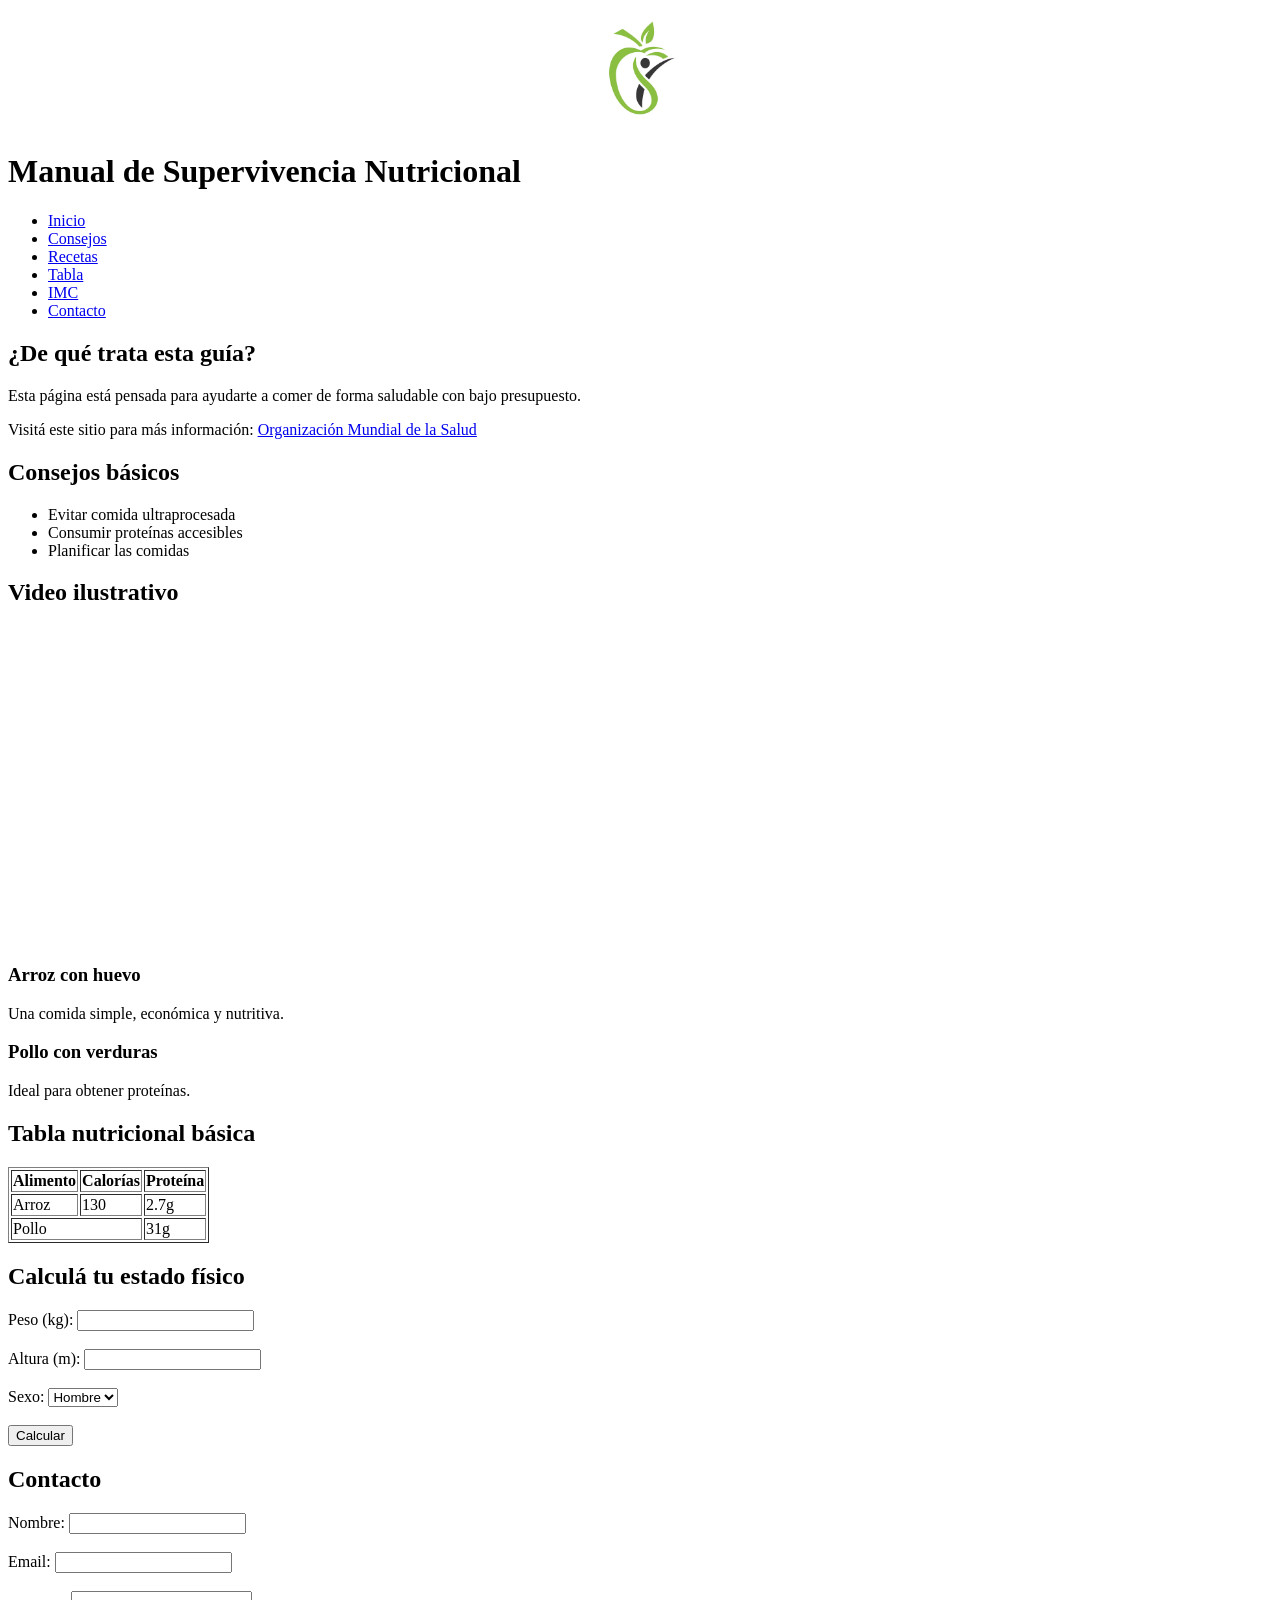
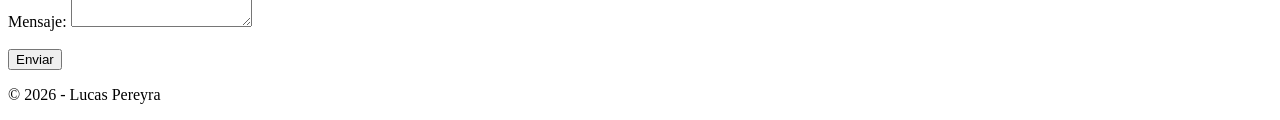
==== main.html @ ee297920 "feat: primer commit del proyecto" ====
<!DOCTYPE html>
<html lang="es">
<head>
  <meta charset="UTF-8">
  <title>Manual de Supervivencia Nutricional</title>

  <!-- Favicon -->
  <link rel="icon" href="favicon.png">
</head>

<body>

<header>

  <center>
    <img src="img/logo.jpg.avif" alt="Logo de alimentación saludable" width="120">
  </center>

  <h1>Manual de Supervivencia Nutricional</h1>

  <nav>
    <ul>
      <li><a href="#inicio">Inicio</a></li>
      <li><a href="#consejos">Consejos</a></li>
      <li><a href="#recetas">Recetas</a></li>
      <li><a href="#tabla">Tabla</a></li>
      <li><a href="#imc">IMC</a></li>
      <li><a href="#contacto">Contacto</a></li>
    </ul>
  </nav>

</header>

<main>

<section id="inicio">
  <h2>¿De qué trata esta guía?</h2>
  <p>Esta página está pensada para ayudarte a comer de forma saludable con bajo presupuesto.</p>

  <p>Visitá este sitio para más información:
    <a href="https://www.who.int/es" target="_blank">Organización Mundial de la Salud</a>
  </p>
</section>

<section id="consejos">
  <h2>Consejos básicos</h2>

  <ul>
    <li>Evitar comida ultraprocesada</li>
    <li>Consumir proteínas accesibles</li>
    <li>Planificar las comidas</li>
  </ul>
</section>

<section id="recetas">
  <h2>Video ilustrativo</h2>

  <iframe width="560" height="315"
    src="https://www.youtube.com/embed/RWBfr7IZ9cs"
    title="Video de nutrición"
    frameborder="0"
    allowfullscreen>
  </iframe>

  <article>
    <h3>Arroz con huevo</h3>
    <p>Una comida simple, económica y nutritiva.</p>
  </article>

  <article>
    <h3>Pollo con verduras</h3>
    <p>Ideal para obtener proteínas.</p>
  </article>

</section>

<section id="tabla">
  <h2>Tabla nutricional básica</h2>

  <table border="1">
    <tr>
      <th>Alimento</th>
      <th>Calorías</th>
      <th>Proteína</th>
    </tr>
    <tr>
      <td>Arroz</td>
      <td>130</td>
      <td>2.7g</td>
    </tr>
    <tr>
      <td colspan="2">Pollo</td>
      <td>31g</td>
    </tr>
  </table>

</section>

<section id="imc">
  <h2>Calculá tu estado físico</h2>

  <label>Peso (kg):</label>
  <input type="number" id="peso"><br><br>

  <label>Altura (m):</label>
  <input type="number" step="0.01" id="altura"><br><br>

  <label>Sexo:</label>
  <select id="sexo">
    <option value="hombre">Hombre</option>
    <option value="mujer">Mujer</option>
  </select><br><br>

  <button onclick="calcularIMC()">Calcular</button>

  <p id="resultado"></p>
</section>

<section id="contacto">
  <h2>Contacto</h2>

  <form>
    <label>Nombre:</label>
    <input type="text"><br><br>

    <label>Email:</label>
    <input type="email"><br><br>

    <label>Mensaje:</label>
    <textarea></textarea><br><br>

    <button type="submit">Enviar</button>
  </form>
</section>

</main>

<footer>
  <p>© 2026 - Lucas Pereyra</p>
</footer>

<script>
function calcularIMC() {
  let peso = parseFloat(document.getElementById("peso").value);
  let altura = parseFloat(document.getElementById("altura").value);
  let sexo = document.getElementById("sexo").value;

  if (isNaN(peso) || isNaN(altura) || altura === 0) {
    document.getElementById("resultado").innerText = "Ingresá valores válidos";
    return;
  }

  let imc = peso / (altura * altura);
  let resultado = "";

  if (imc < 18.5) {
    resultado = "Bajo peso";
  } else if (imc < 25) {
    resultado = "Peso normal";
  } else if (imc < 30) {
    resultado = "Sobrepeso";
  } else {
    resultado = "Obesidad";
  }

  document.getElementById("resultado").innerText =
    "Tu IMC es " + imc.toFixed(2) + " → " + resultado + " (" + sexo + ")";
}
</script>

</body>
</html>
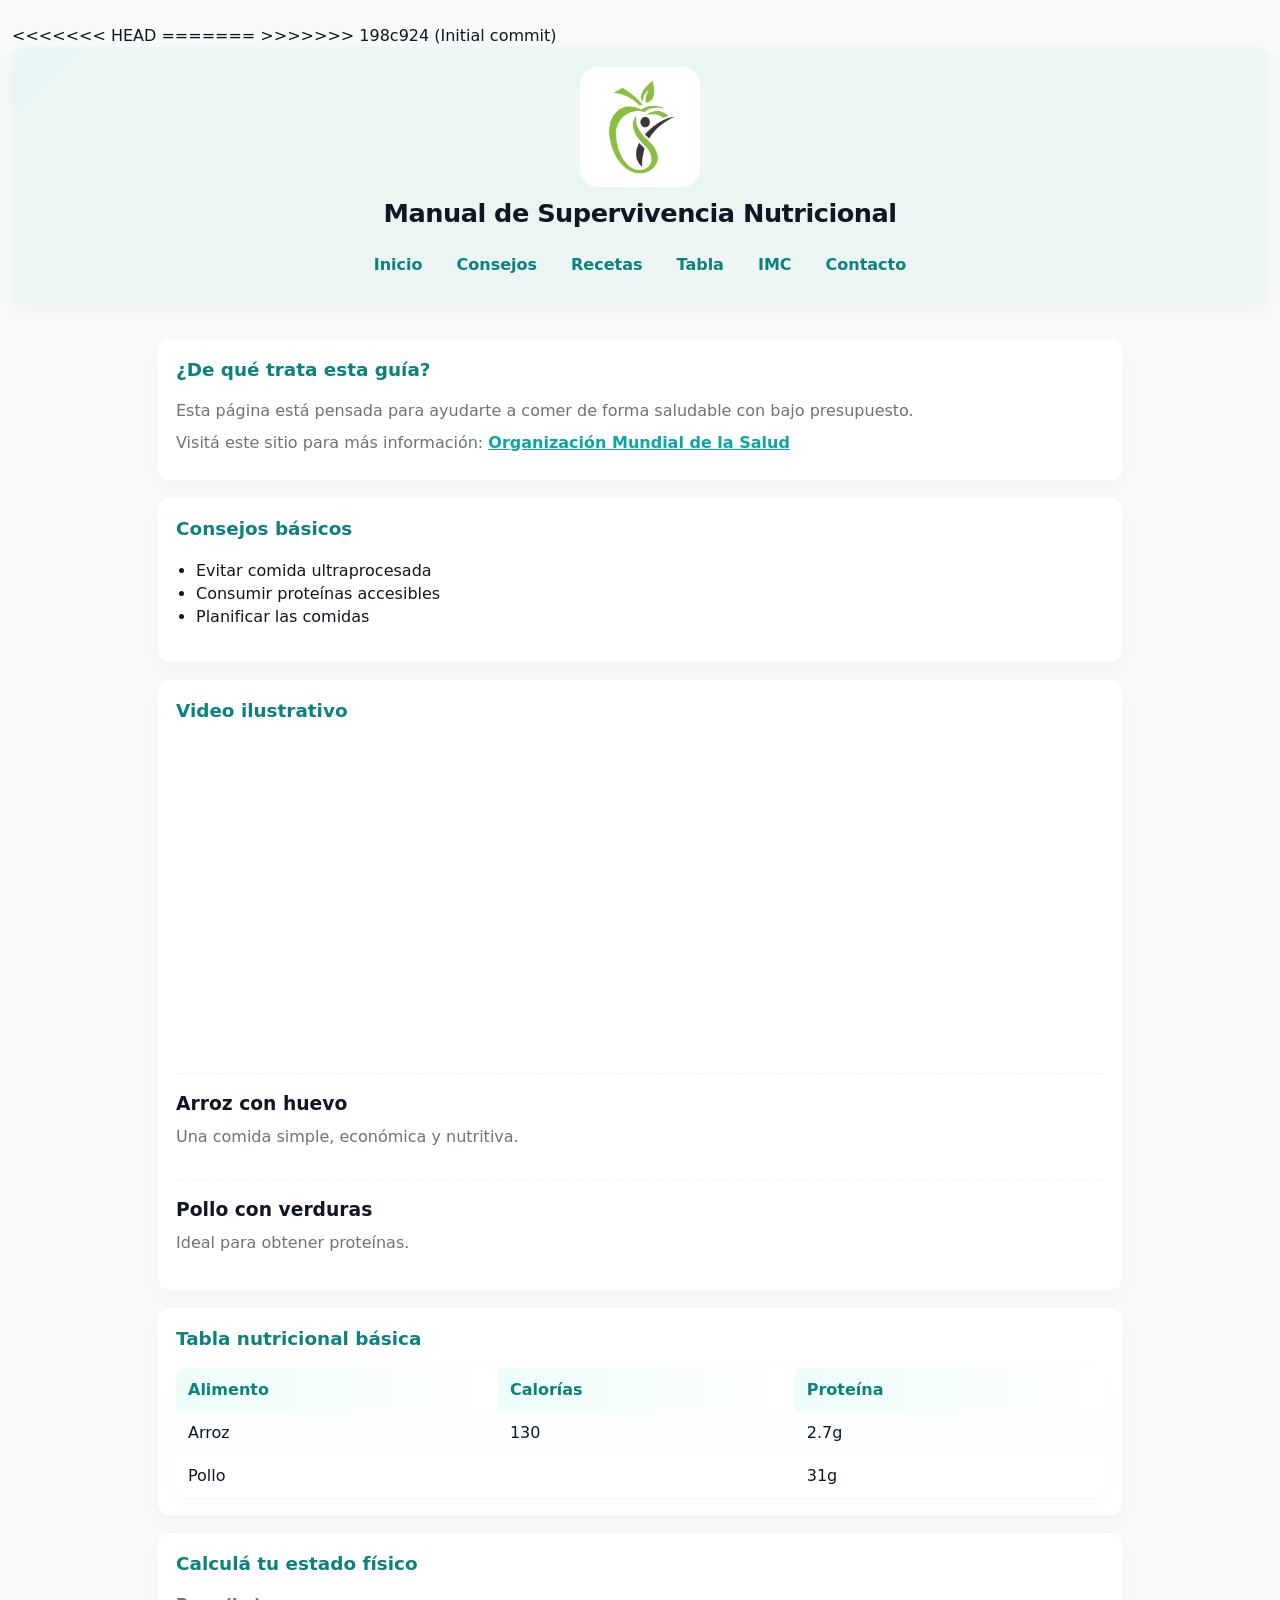
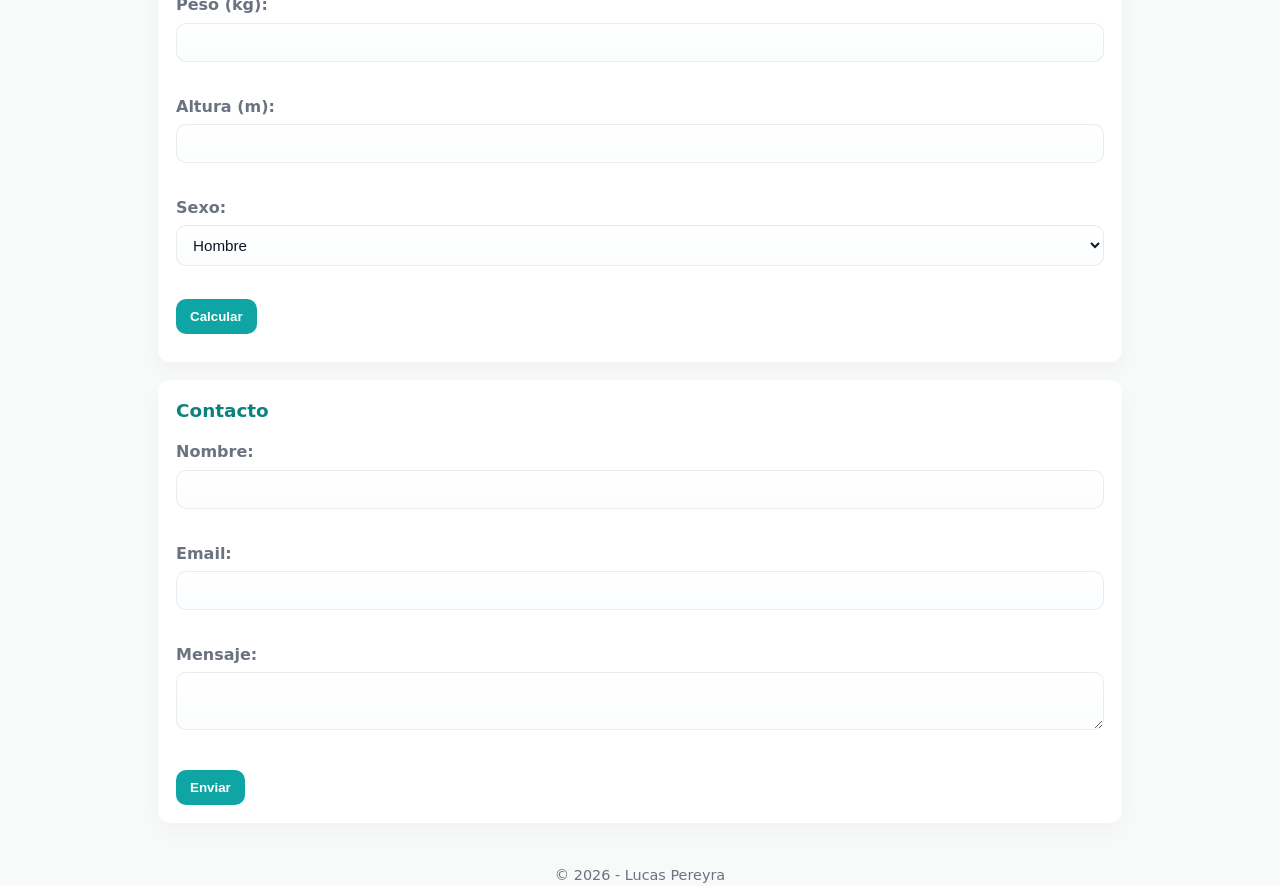
==== commit f89d6c2e: "Actualización del proyecto" ====
--- a/main.html
+++ b/main.html
@@ -6,6 +6,10 @@
 
   <!-- Favicon -->
   <link rel="icon" href="favicon.png">
+<<<<<<< HEAD
+=======
+  <link rel="stylesheet" href="style.css">
+>>>>>>> 198c924 (Initial commit)
 </head>
 
 <body>
--- a/style.css
+++ b/style.css
@@ -0,0 +1,111 @@
+/* style.css — Minimalist responsive styling for Manual de Supervivencia Nutricional */
+:root{
+  --bg:#f7faf9;
+  --card:#ffffff;
+  --text:#0f1724;
+  --muted:#6b7280;
+  --accent:#0ea5a4;
+  --accent-600:#0b827d;
+  --radius:12px;
+}
+
+/* Reset basics */
+*{box-sizing:border-box}
+html,body{height:100%}
+body{
+  margin:0;
+  font-family: Inter, system-ui, -apple-system, "Segoe UI", Roboto, "Helvetica Neue", Arial;
+  background:var(--bg);
+  color:var(--text);
+  -webkit-font-smoothing:antialiased;
+  -moz-osx-font-smoothing:grayscale;
+  line-height:1.45;
+  padding:24px 12px;
+}
+
+/* Layout */
+main{max-width:980px;margin:18px auto;padding:6px 8px}
+
+/* Header */
+header{
+  background: linear-gradient(135deg, rgba(14,165,164,0.06), rgba(11,130,125,0.04));
+  border-radius:var(--radius);
+  padding:20px 18px;
+  box-shadow: 0 6px 18px rgba(11,15,25,0.04);
+  text-align:center;
+}
+
+/* Ensure legacy <center> centers properly */
+center{display:block;text-align:center}
+header center img, header img{display:block;margin:0 auto 8px;border-radius:18px}
+header h1{margin:6px 0 12px;font-size:1.6rem;letter-spacing:-0.5px}
+
+/* Navigation */
+nav ul{display:flex;flex-wrap:wrap;gap:8px;justify-content:center;padding:0;margin:6px 0 0;list-style:none}
+nav ul li{margin:0}
+nav a{display:inline-block;padding:8px 12px;border-radius:999px;text-decoration:none;color:var(--accent-600);font-weight:600;border:1px solid transparent}
+nav a:hover, nav a:focus{background:rgba(14,165,164,0.08);border-color:rgba(14,165,164,0.12);outline:none}
+
+/* Sections as cards */
+section{background:var(--card);border-radius:12px;padding:18px;margin:18px 0;box-shadow:0 8px 20px rgba(11,15,25,0.03)}
+section h2{margin-top:0;color:var(--accent-600);font-size:1.15rem}
+p{color:var(--muted);margin:8px 0}
+
+/* Links */
+a{color:var(--accent);font-weight:600}
+a[target]{text-decoration:underline}
+
+/* Lists */
+ul{padding-left:1.25rem}
+
+/* Video responsive */
+.video-wrapper{position:relative;width:100%;padding-top:56.25%;}
+iframe{position:relative;width:100%;height:315px;border-radius:8px;border:0}
+
+/* Articles */
+article{padding:10px 0;border-top:1px dashed #f0f3f4;margin-top:12px}
+article h3{margin:6px 0 4px}
+
+/* Table styling */
+table{width:100%;border-collapse:collapse;background:linear-gradient(180deg, rgba(255,255,255,0.9), rgba(255,255,255,1));box-shadow:0 6px 18px rgba(11,15,25,0.03);border-radius:10px;overflow:hidden}
+th,td{padding:10px 12px;text-align:left;border-bottom:1px solid rgba(15,23,36,0.04)}
+th{background:linear-gradient(90deg, rgba(236,253,250,0.95), rgba(255,255,255,0.95));font-weight:700;color:var(--accent-600)}
+tr:nth-child(even) td{background:#fbfdfe}
+
+/* Forms and controls */
+label{display:block;color:var(--muted);font-weight:700;margin-bottom:6px}
+input[type="text"],input[type="email"],input[type="number"],select,textarea{
+  width:100%;padding:10px 12px;border-radius:10px;border:1px solid rgba(15,23,36,0.08);background:linear-gradient(180deg,#fff,#fbfdfe);margin-bottom:10px;font-size:0.95rem;color:var(--text)
+}
+input:focus,select:focus,textarea:focus{outline:2px solid rgba(14,165,164,0.12);border-color:rgba(14,165,164,0.18)}
+button{background:var(--accent);color:white;border:none;padding:10px 14px;border-radius:10px;font-weight:700;cursor:pointer}
+button:hover{background:var(--accent-600)}
+
+#resultado{margin-top:10px;font-weight:700;color:var(--accent-600)}
+
+footer{max-width:980px;margin:8px auto 0;text-align:center;color:var(--muted);font-size:0.9rem}
+
+/* Small screens */
+@media (max-width:640px){
+  body{padding:12px}
+  header h1{font-size:1.2rem}
+  nav ul{gap:6px}
+  section{padding:14px}
+  th,td{padding:8px}
+  iframe{height:200px}
+}
+
+@media (prefers-reduced-motion:reduce){*{transition:none!important;animation:none!important}}
+
+/* Helpers */
+.center{text-align:center}
+.muted{color:var(--muted)}
+
+/* Ensure legacy inline attributes don't break layout */
+img[width]{max-width:100%;height:auto}
+
+/* Strong selector to override UA table border */
+table[border], table[border] th, table[border] td{border:none}
+
+/* Provide spacing for the header nav when content is dense */
+header + main{margin-top:10px}
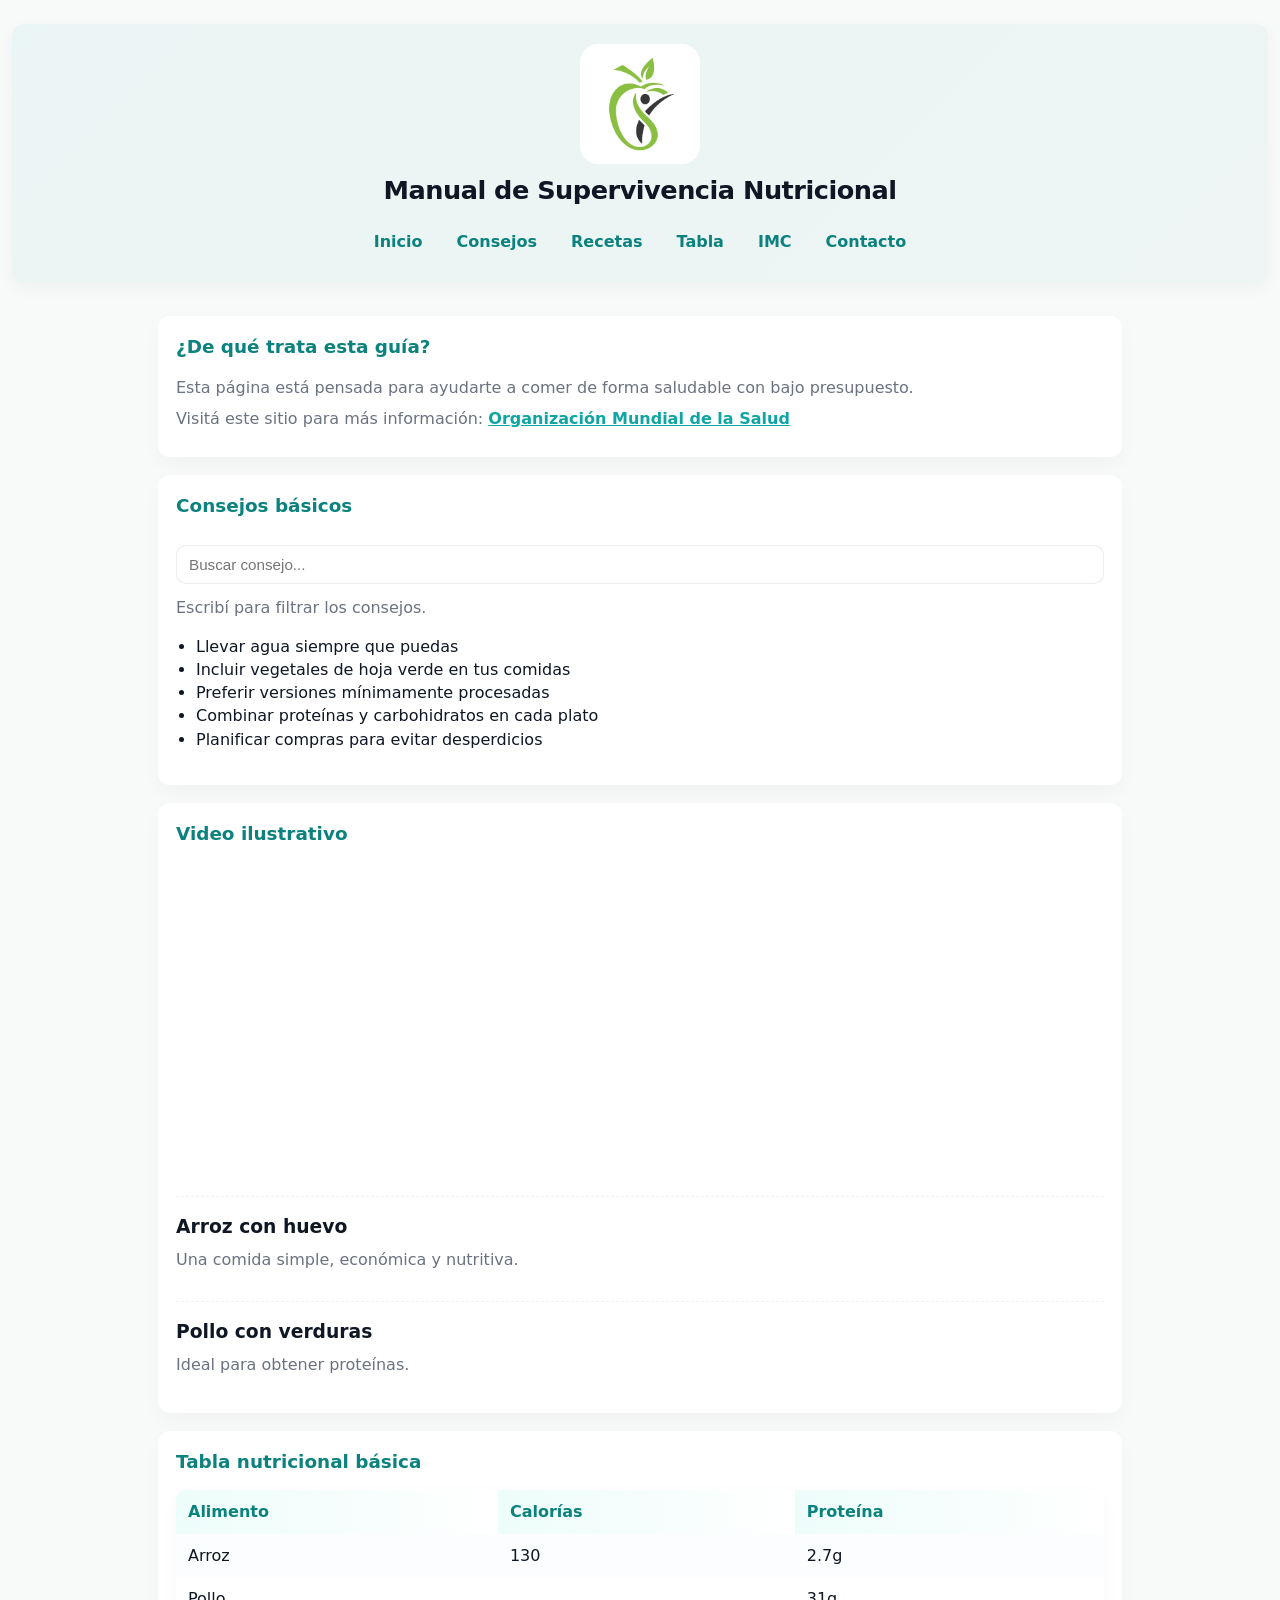
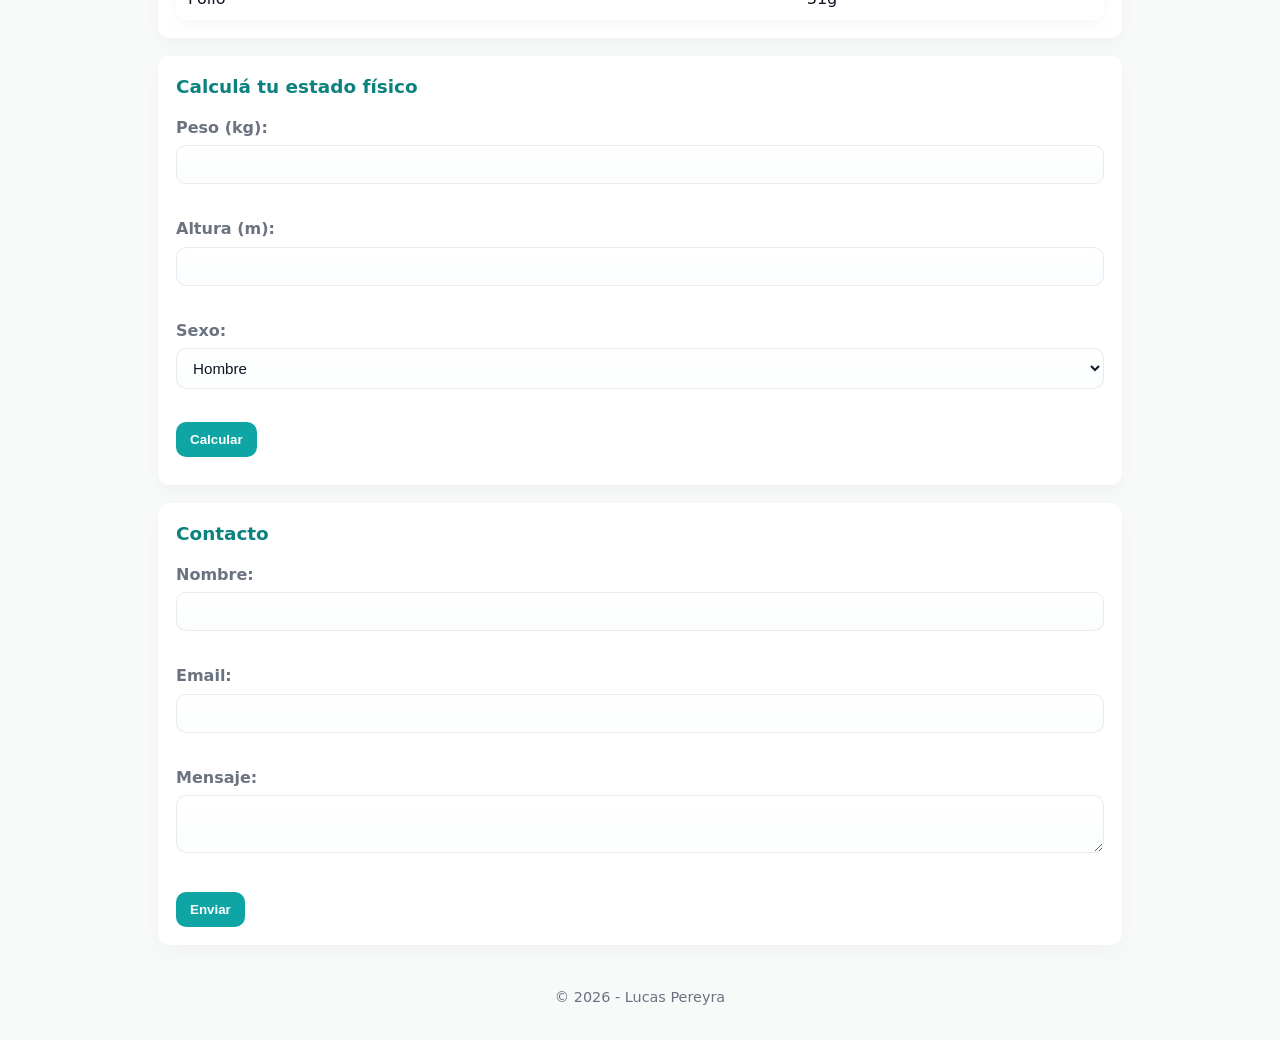
==== commit 34ed3f90: "feat: iniciar estructura básica del manual con HTML y CSS" ====
--- a/main.html
+++ b/main.html
@@ -6,10 +6,7 @@
 
   <!-- Favicon -->
   <link rel="icon" href="favicon.png">
-<<<<<<< HEAD
-=======
   <link rel="stylesheet" href="style.css">
->>>>>>> 198c924 (Initial commit)
 </head>
 
 <body>
@@ -49,11 +46,9 @@
 <section id="consejos">
   <h2>Consejos básicos</h2>
 
-  <ul>
-    <li>Evitar comida ultraprocesada</li>
-    <li>Consumir proteínas accesibles</li>
-    <li>Planificar las comidas</li>
-  </ul>
+  <input type="text" id="filtroConsejo" placeholder="Buscar consejo..." autocomplete="off">
+  <p id="consejo-feedback" class="muted">Escribí para filtrar los consejos.</p>
+  <ul id="consejos-list"></ul>
 </section>
 
 <section id="recetas">
@@ -109,13 +104,13 @@
   <label>Altura (m):</label>
   <input type="number" step="0.01" id="altura"><br><br>
 
-  <label>Sexo:</label>
-  <select id="sexo">
+  <label for="sexo">Sexo:</label>
+  <select id="sexo" name="sexo">
     <option value="hombre">Hombre</option>
     <option value="mujer">Mujer</option>
   </select><br><br>
 
-  <button onclick="calcularIMC()">Calcular</button>
+  <button type="button" id="btnCalcular">Calcular</button>
 
   <p id="resultado"></p>
 </section>
@@ -123,16 +118,17 @@
 <section id="contacto">
   <h2>Contacto</h2>
 
-  <form>
-    <label>Nombre:</label>
-    <input type="text"><br><br>
+  <form id="contact-form">
+    <label for="nombre">Nombre:</label>
+    <input type="text" id="nombre" name="nombre"><br><br>
 
-    <label>Email:</label>
-    <input type="email"><br><br>
+    <label for="email">Email:</label>
+    <input type="email" id="email" name="email"><br><br>
 
-    <label>Mensaje:</label>
-    <textarea></textarea><br><br>
+    <label for="mensaje">Mensaje:</label>
+    <textarea id="mensaje" name="mensaje"></textarea><br><br>
 
+    <div id="contact-errors" class="muted"></div>
     <button type="submit">Enviar</button>
   </form>
 </section>
@@ -143,34 +139,7 @@
   <p>© 2026 - Lucas Pereyra</p>
 </footer>
 
-<script>
-function calcularIMC() {
-  let peso = parseFloat(document.getElementById("peso").value);
-  let altura = parseFloat(document.getElementById("altura").value);
-  let sexo = document.getElementById("sexo").value;
-
-  if (isNaN(peso) || isNaN(altura) || altura === 0) {
-    document.getElementById("resultado").innerText = "Ingresá valores válidos";
-    return;
-  }
-
-  let imc = peso / (altura * altura);
-  let resultado = "";
-
-  if (imc < 18.5) {
-    resultado = "Bajo peso";
-  } else if (imc < 25) {
-    resultado = "Peso normal";
-  } else if (imc < 30) {
-    resultado = "Sobrepeso";
-  } else {
-    resultado = "Obesidad";
-  }
-
-  document.getElementById("resultado").innerText =
-    "Tu IMC es " + imc.toFixed(2) + " → " + resultado + " (" + sexo + ")";
-}
-</script>
+<script src="script.js"></script>
 
 </body>
 </html>
--- a/style.css
+++ b/style.css
@@ -1,26 +1,26 @@
 /* style.css — Minimalist responsive styling for Manual de Supervivencia Nutricional */
 :root{
-  --bg:#f7faf9;
-  --card:#ffffff;
-  --text:#0f1724;
-  --muted:#6b7280;
-  --accent:#0ea5a4;
-  --accent-600:#0b827d;
-  --radius:12px;
+	--bg:#f7faf9;
+	--card:#ffffff;
+	--text:#0f1724;
+	--muted:#6b7280;
+	--accent:#0ea5a4;
+	--accent-600:#0b827d;
+	--radius:12px;
 }
 
 /* Reset basics */
 *{box-sizing:border-box}
-html,body{height:100%}
+html,body{min-height:100%}
 body{
-  margin:0;
-  font-family: Inter, system-ui, -apple-system, "Segoe UI", Roboto, "Helvetica Neue", Arial;
-  background:var(--bg);
-  color:var(--text);
-  -webkit-font-smoothing:antialiased;
-  -moz-osx-font-smoothing:grayscale;
-  line-height:1.45;
-  padding:24px 12px;
+	margin:0;
+	font-family: Inter, system-ui, -apple-system, "Segoe UI", Roboto, "Helvetica Neue", Arial;
+	background:var(--bg);
+	color:var(--text);
+	-webkit-font-smoothing:antialiased;
+	-moz-osx-font-smoothing:grayscale;
+	line-height:1.45;
+	padding:24px 12px;
 }
 
 /* Layout */
@@ -28,11 +28,11 @@
 
 /* Header */
 header{
-  background: linear-gradient(135deg, rgba(14,165,164,0.06), rgba(11,130,125,0.04));
-  border-radius:var(--radius);
-  padding:20px 18px;
-  box-shadow: 0 6px 18px rgba(11,15,25,0.04);
-  text-align:center;
+	background: linear-gradient(135deg, rgba(14,165,164,0.06), rgba(11,130,125,0.04));
+	border-radius:var(--radius);
+	padding:20px 18px;
+	box-shadow: 0 6px 18px rgba(11,15,25,0.04);
+	text-align:center;
 }
 
 /* Ensure legacy <center> centers properly */
@@ -75,11 +75,16 @@
 /* Forms and controls */
 label{display:block;color:var(--muted);font-weight:700;margin-bottom:6px}
 input[type="text"],input[type="email"],input[type="number"],select,textarea{
-  width:100%;padding:10px 12px;border-radius:10px;border:1px solid rgba(15,23,36,0.08);background:linear-gradient(180deg,#fff,#fbfdfe);margin-bottom:10px;font-size:0.95rem;color:var(--text)
+	width:100%;padding:10px 12px;border-radius:10px;border:1px solid rgba(15,23,36,0.08);background:linear-gradient(180deg,#fff,#fbfdfe);margin-bottom:10px;font-size:0.95rem;color:var(--text)
 }
 input:focus,select:focus,textarea:focus{outline:2px solid rgba(14,165,164,0.12);border-color:rgba(14,165,164,0.18)}
 button{background:var(--accent);color:white;border:none;padding:10px 14px;border-radius:10px;font-weight:700;cursor:pointer}
 button:hover{background:var(--accent-600)}
+
+#filtroConsejo{width:100%;margin:10px 0 4px;padding:10px 12px;border-radius:10px;border:1px solid rgba(15,23,36,0.08);background:#fff}
+#error-text, .error-text{color:#b91c1c;font-weight:700;margin-top:6px}
+.success-text{color:#047857;font-weight:700;margin-top:6px}
+.highlight{background:rgba(14,165,164,0.1);border-left:4px solid var(--accent);padding:10px;border-radius:10px}
 
 #resultado{margin-top:10px;font-weight:700;color:var(--accent-600)}
 
@@ -87,12 +92,12 @@
 
 /* Small screens */
 @media (max-width:640px){
-  body{padding:12px}
-  header h1{font-size:1.2rem}
-  nav ul{gap:6px}
-  section{padding:14px}
-  th,td{padding:8px}
-  iframe{height:200px}
+	body{padding:12px}
+	header h1{font-size:1.2rem}
+	nav ul{gap:6px}
+	section{padding:14px}
+	th,td{padding:8px}
+	iframe{height:200px}
 }
 
 @media (prefers-reduced-motion:reduce){*{transition:none!important;animation:none!important}}
@@ -109,3 +114,4 @@
 
 /* Provide spacing for the header nav when content is dense */
 header + main{margin-top:10px}
+
